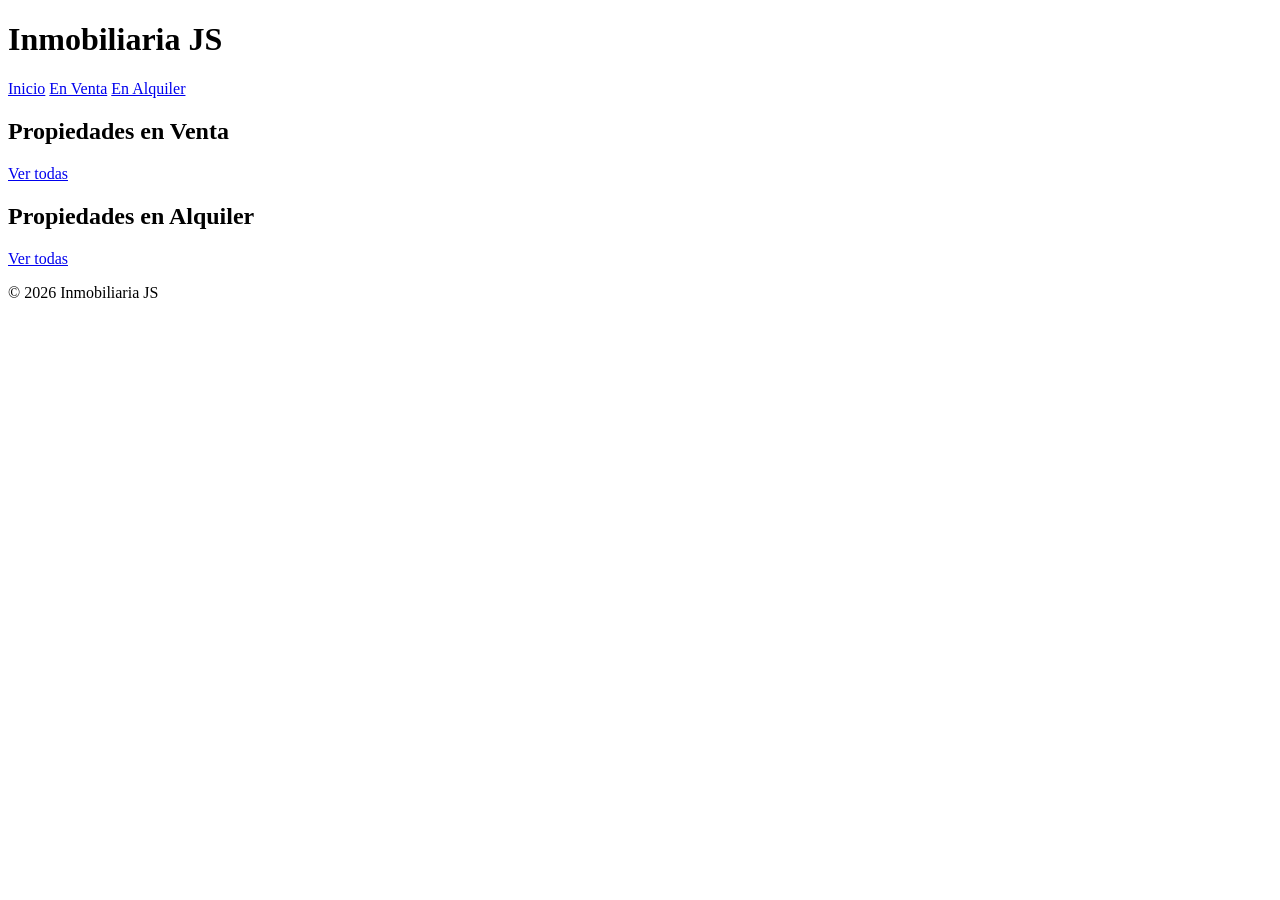
==== index.html @ 7360c886 "termine el index" ====
<!DOCTYPE html>
<html lang="es">
<head>
  <meta charset="UTF-8">
  <title>Inmobiliaria</title>
  <link rel="stylesheet" href="assets/css/style.css">
</head>
<body>

  <header>
    <h1>Inmobiliaria JS</h1>
    <nav>
      <a href="index.html">Inicio</a>
      <a href="propiedades_venta.html">En Venta</a>
      <a href="propiedades_alquiler.html">En Alquiler</a>
    </nav>
  </header>

  <main>
    <section>
      <h2>Propiedades en Venta</h2>
      <div class="contenedor" id="venta-container">
        <!-- Aquí van 3 propiedades -->
      </div>
      <a class="btn" href="propiedades_venta.html">Ver todas</a>
    </section>

    <section>
      <h2>Propiedades en Alquiler</h2>
      <div class="contenedor" id="alquiler-container">
        <!-- Aquí van 3 propiedades -->
      </div>
      <a class="btn" href="propiedades_alquiler.html">Ver todas</a>
    </section>
  </main>

  <footer>
    <p>© 2026 Inmobiliaria JS</p>
  </footer>

</body>
</html>
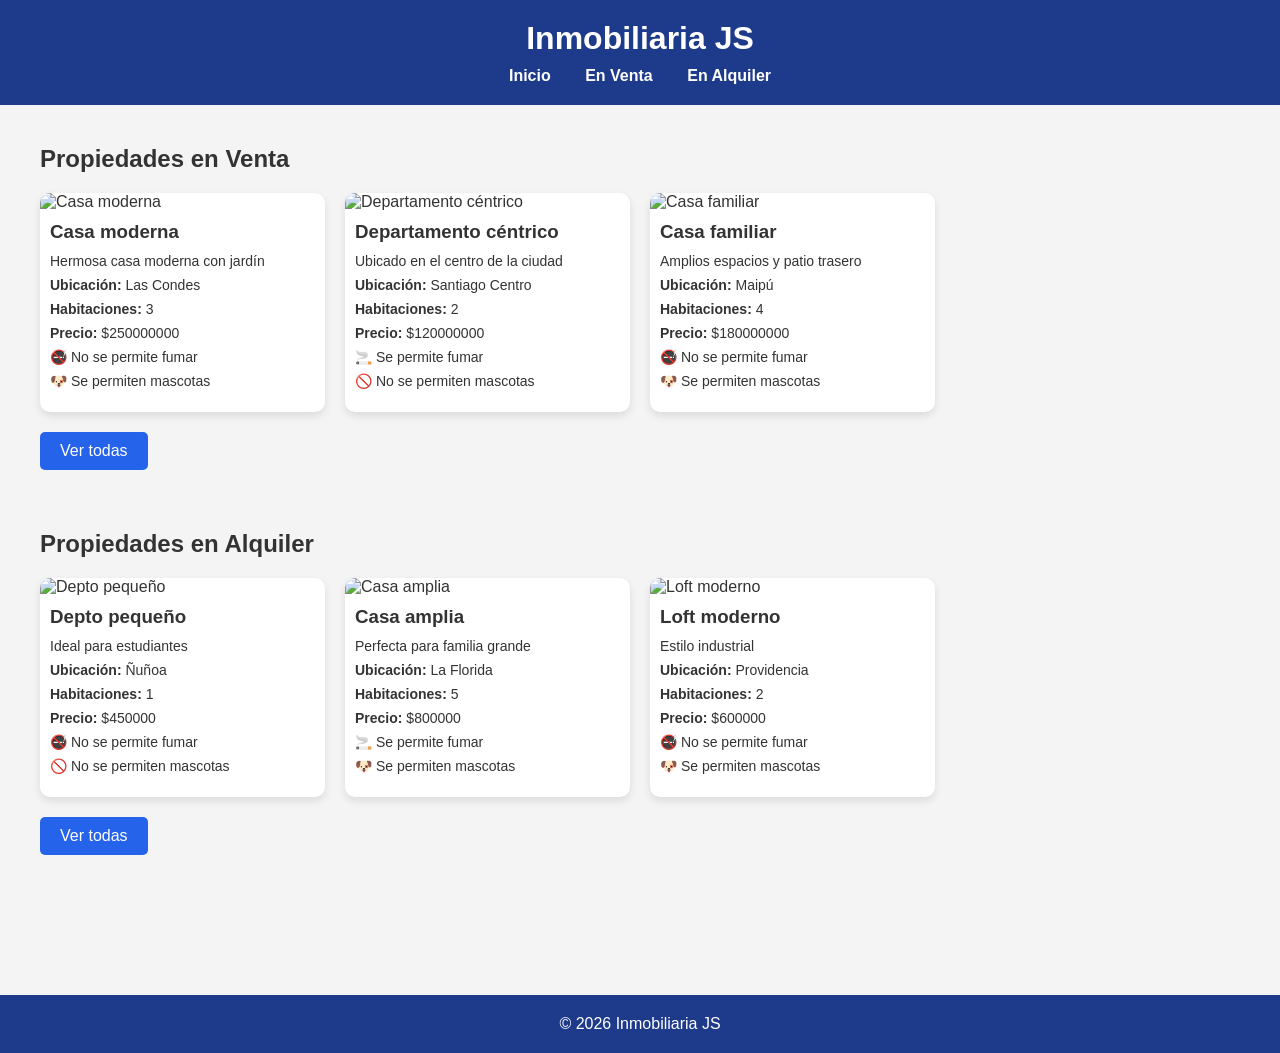
==== commit 20383f51: "listo js" ====
--- a/index.html
+++ b/index.html
@@ -3,7 +3,7 @@
 <head>
   <meta charset="UTF-8">
   <title>Inmobiliaria</title>
-  <link rel="stylesheet" href="assets/css/style.css">
+  <link rel="stylesheet" href="assets/style.css">
 </head>
 <body>
 
@@ -28,7 +28,7 @@
     <section>
       <h2>Propiedades en Alquiler</h2>
       <div class="contenedor" id="alquiler-container">
-        <!-- Aquí van 3 propiedades -->
+        
       </div>
       <a class="btn" href="propiedades_alquiler.html">Ver todas</a>
     </section>
@@ -37,6 +37,6 @@
   <footer>
     <p>© 2026 Inmobiliaria JS</p>
   </footer>
-
+<script src="assets/script.js"></script>
 </body>
 </html>
--- a/assets/style.css
+++ b/assets/style.css
@@ -0,0 +1,97 @@
+* {
+  margin: 0;
+  padding: 0;
+  box-sizing: border-box;
+  font-family: Arial, sans-serif;
+}
+
+body {
+  background-color: #f4f4f4;
+  color: #333;
+}
+
+header {
+  background-color: #1e3a8a;
+  color: white;
+  padding: 20px;
+  text-align: center;
+}
+
+nav {
+  margin-top: 10px;
+}
+
+nav a {
+  color: white;
+  text-decoration: none;
+  margin: 0 15px;
+  font-weight: bold;
+}
+
+nav a:hover {
+  text-decoration: underline;
+}
+
+main {
+  padding: 40px;
+}
+
+section {
+  margin-bottom: 60px;
+}
+
+h2 {
+  margin-bottom: 20px;
+}
+
+.contenedor {
+  display: grid;
+  grid-template-columns: repeat(auto-fill, minmax(280px, 1fr));
+  gap: 20px;
+}
+
+.card {
+  background-color: white;
+  border-radius: 10px;
+  overflow: hidden;
+  box-shadow: 0 4px 8px rgba(0,0,0,0.1);
+  padding-bottom: 15px;
+}
+
+.card img {
+  width: 100%;
+  height: 200px;
+  object-fit: cover;
+}
+
+.card h3 {
+  padding: 10px;
+}
+
+.card p {
+  padding: 0 10px;
+  margin-bottom: 8px;
+  font-size: 14px;
+}
+
+.btn {
+  display: inline-block;
+  margin-top: 20px;
+  padding: 10px 20px;
+  background-color: #2563eb;
+  color: white;
+  text-decoration: none;
+  border-radius: 5px;
+}
+
+.btn:hover {
+  background-color: #1d4ed8;
+}
+
+footer {
+  text-align: center;
+  padding: 20px;
+  background-color: #1e3a8a;
+  color: white;
+  margin-top: 40px;
+}
